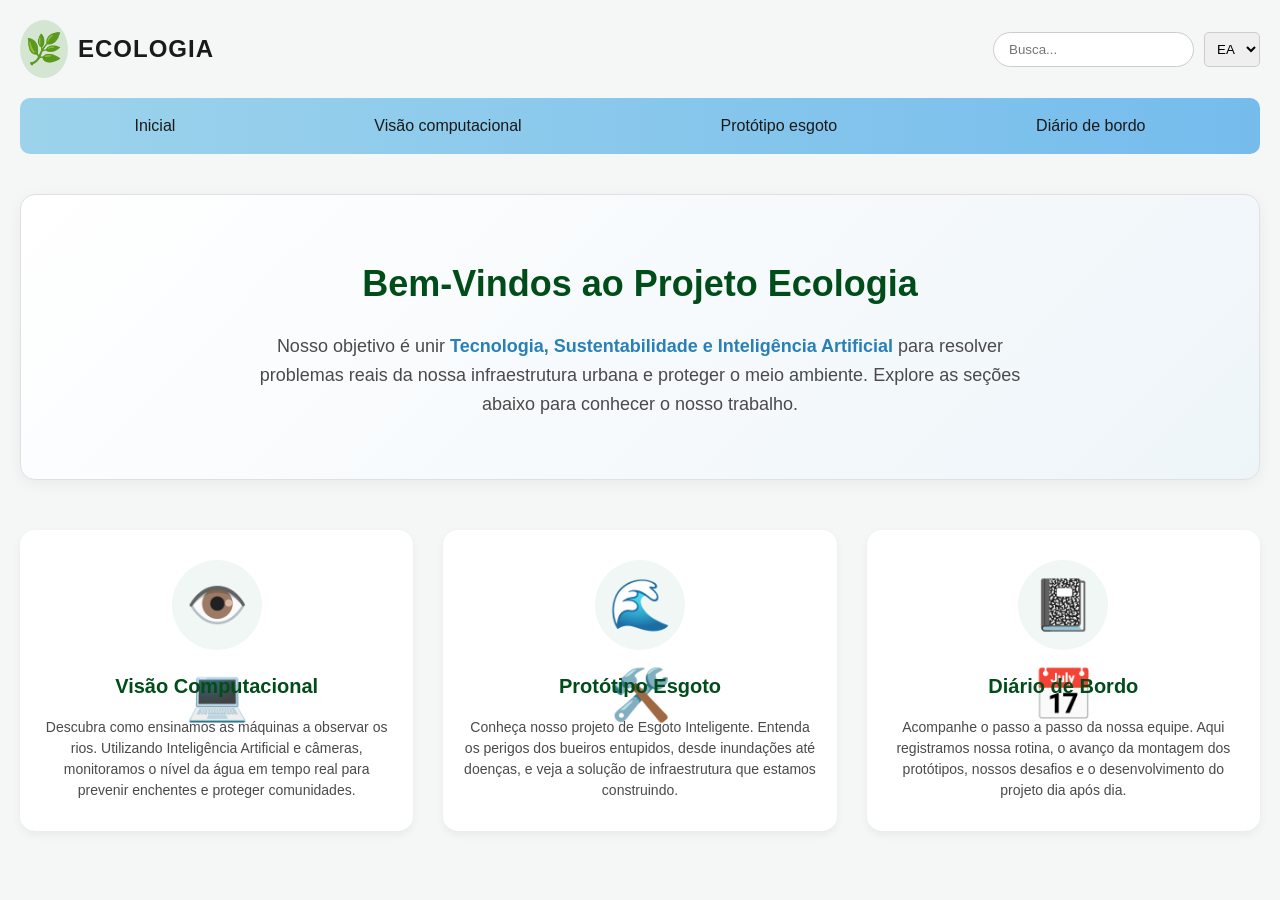
==== page/index.html @ fc94ed95 "remasterizada" ====
<!DOCTYPE html>

<html lang="pt-BR">

<head>

    <meta charset="UTF-8">

    <meta name="viewport" content="width=device-width, initial-scale=1.0">

    <title>Ecologia - Página Inicial</title>

    <style>

        :root {

            --bg-color: #f4f7f6;

            --text-dark: #1a1a1a;

            --text-gray: #4a4a4a;

            --nav-bg: #89c4f4;

            --card-bg: #ffffff;

            --accent-green: #004d1a;

            --accent-blue: #2980b9;

        }


        * {

            margin: 0;

            padding: 0;

            box-sizing: border-box;

            font-family: 'Segoe UI', Roboto, Helvetica, Arial, sans-serif;

        }


        body {

            background-color: var(--bg-color);

            color: var(--text-dark);

            line-height: 1.6;

        }


        .container {

            max-width: 1400px;

            margin: 0 auto;

            padding: 0 20px;

        }


        /* --- CABEÇALHO (Header) --- */

        header {

            display: flex;

            justify-content: space-between;

            align-items: center;

            padding: 20px 0;

        }


        .logo-area {

            display: flex;

            align-items: center;

            gap: 10px;

            font-size: 24px;

            font-weight: 800;

            letter-spacing: 1px;

        }


        .logo-icon {

            font-size: 30px;

            background: #d4e6d1;

            border-radius: 50%;

            padding: 5px;

        }


        .search-area {

            display: flex;

            gap: 10px;

        }


        .search-area input {

            padding: 8px 15px;

            border: 1px solid #ccc;

            border-radius: 20px;

            outline: none;

        }


        .search-area select {

            padding: 8px;

            border: 1px solid #ccc;

            border-radius: 5px;

        }


        /* --- MENU DE NAVEGAÇÃO --- */

        nav {

            background: linear-gradient(90deg, #9cd3eb 0%, #75bced 100%);

            border-radius: 10px;

            padding: 15px;

            margin-bottom: 40px;

        }


        nav ul {

            list-style: none;

            display: flex;

            justify-content: space-around;

        }


        nav ul li a {

            text-decoration: none;

            color: var(--text-dark);

            font-weight: 500;

            font-size: 16px;

        }


        nav ul li a:hover {

            opacity: 0.7;

            text-decoration: underline;

        }


        /* --- SEÇÃO DE BOAS-VINDAS (Hero) --- */

        .hero-home {

            background: linear-gradient(135deg, #ffffff 0%, #eef5f9 100%);

            border-radius: 15px;

            padding: 60px 40px;

            text-align: center;

            box-shadow: 0 4px 15px rgba(0,0,0,0.05);

            margin-bottom: 50px;

            border: 1px solid #e0e0e0;

        }


        .hero-home h1 {

            color: var(--accent-green);

            font-size: 36px;

            margin-bottom: 20px;

        }


        .hero-home p {

            color: var(--text-gray);

            font-size: 18px;

            max-width: 800px;

            margin: 0 auto;

        }


        .highlight-text {

            color: var(--accent-blue);

            font-weight: bold;

        }


        /* --- CARDS DE DESTAQUE (Links para as abas) --- */

        .features-grid {

            display: grid;

            grid-template-columns: repeat(3, 1fr);

            gap: 30px;

            margin-bottom: 60px;

        }


        .feature-card {

            background-color: var(--card-bg);

            border-radius: 15px;

            padding: 30px 20px;

            text-align: center;

            box-shadow: 0 4px 10px rgba(0,0,0,0.05);

            transition: transform 0.3s, box-shadow 0.3s;

            text-decoration: none; /* Porque faremos o card inteiro ser um link */

            color: inherit;

            display: flex;

            flex-direction: column;

            align-items: center;

        }


        .feature-card:hover {

            transform: translateY(-10px);

            box-shadow: 0 8px 20px rgba(0,0,0,0.1);

        }


        .feature-icon {

            font-size: 50px;

            margin-bottom: 20px;

            background: #f0f7f4;

            width: 90px;

            height: 90px;

            line-height: 90px;

            border-radius: 50%;

        }


        .feature-card h2 {

            font-size: 20px;

            color: var(--accent-green);

            margin-bottom: 15px;

        }


        .feature-card p {

            font-size: 14px;

            color: var(--text-gray);

            line-height: 1.5;

        }


        /* --- RODAPÉ --- */

        footer {

            background-color: #e5e5e5;

            padding: 20px 0;

            font-size: 13px;

            color: var(--text-gray);

        }


        .footer-content {

            display: flex;

            justify-content: space-between;

            align-items: center;

        }


        .footer-links {

            display: flex;

            gap: 15px;

        }


        .footer-links a {

            color: var(--text-gray);

            text-decoration: none;

        }


        /* --- RESPONSIVIDADE --- */

        @media (max-width: 900px) {

            .features-grid {

                grid-template-columns: repeat(1, 1fr);

            }

            .hero-home {

                padding: 40px 20px;

            }

            .hero-home h1 {

                font-size: 28px;

            }

        }


        @media (max-width: 768px) {

            nav ul {

                flex-direction: column;

                align-items: center;

                gap: 15px;

            }

            header {

                flex-direction: column;

                gap: 15px;

            }

        }

    </style>

</head>

<body>


    <div class="container">

        <header>

            <div class="logo-area">

                <span class="logo-icon">🌿</span>

                ECOLOGIA

            </div>

            <div class="search-area">

                <input type="text" placeholder="Busca...">

                <select>

                    <option>EA</option>

                </select>

            </div>

        </header>


        <nav>

            <ul>

                <li><a href="index.html">Inicial</a></li>

                <li><a href="visao.html">Visão computacional</a></li>

                <li><a href="prototipo.html">Protótipo esgoto</a></li>

                <li><a href="diario.html">Diário de bordo</a></li>

            </ul>

        </nav>


        <main>

            <section class="hero-home">

                <h1>Bem-Vindos ao Projeto Ecologia</h1>

                <p>Nosso objetivo é unir <span class="highlight-text">Tecnologia, Sustentabilidade e Inteligência Artificial</span> para resolver problemas reais da nossa infraestrutura urbana e proteger o meio ambiente. Explore as seções abaixo para conhecer o nosso trabalho.</p>

            </section>


            <section class="features-grid">

                

                <a href="visaocomputacional.html" class="feature-card">

                    <div class="feature-icon">👁️💻</div>

                    <h2>Visão Computacional</h2>

                    <p>Descubra como ensinamos as máquinas a observar os rios. Utilizando Inteligência Artificial e câmeras, monitoramos o nível da água em tempo real para prevenir enchentes e proteger comunidades.</p>

                </a>


                <a href="prototipoesgoto.html" class="feature-card">

                    <div class="feature-icon">🌊🛠️</div>

                    <h2>Protótipo Esgoto</h2>

                    <p>Conheça nosso projeto de Esgoto Inteligente. Entenda os perigos dos bueiros entupidos, desde inundações até doenças, e veja a solução de infraestrutura que estamos construindo.</p>

                </a>


                <a href="diariodebordo.html" class="feature-card">

                    <div class="feature-icon">📓📅</div>

                    <h2>Diário de Bordo</h2>

                    <p>Acompanhe o passo a passo da nossa equipe. Aqui registramos nossa rotina, o avanço da montagem dos protótipos, nossos desafios e o desenvolvimento do projeto dia após dia.</p>

                </a>

            </section>
        </main>
    </div>

</body>

</html>
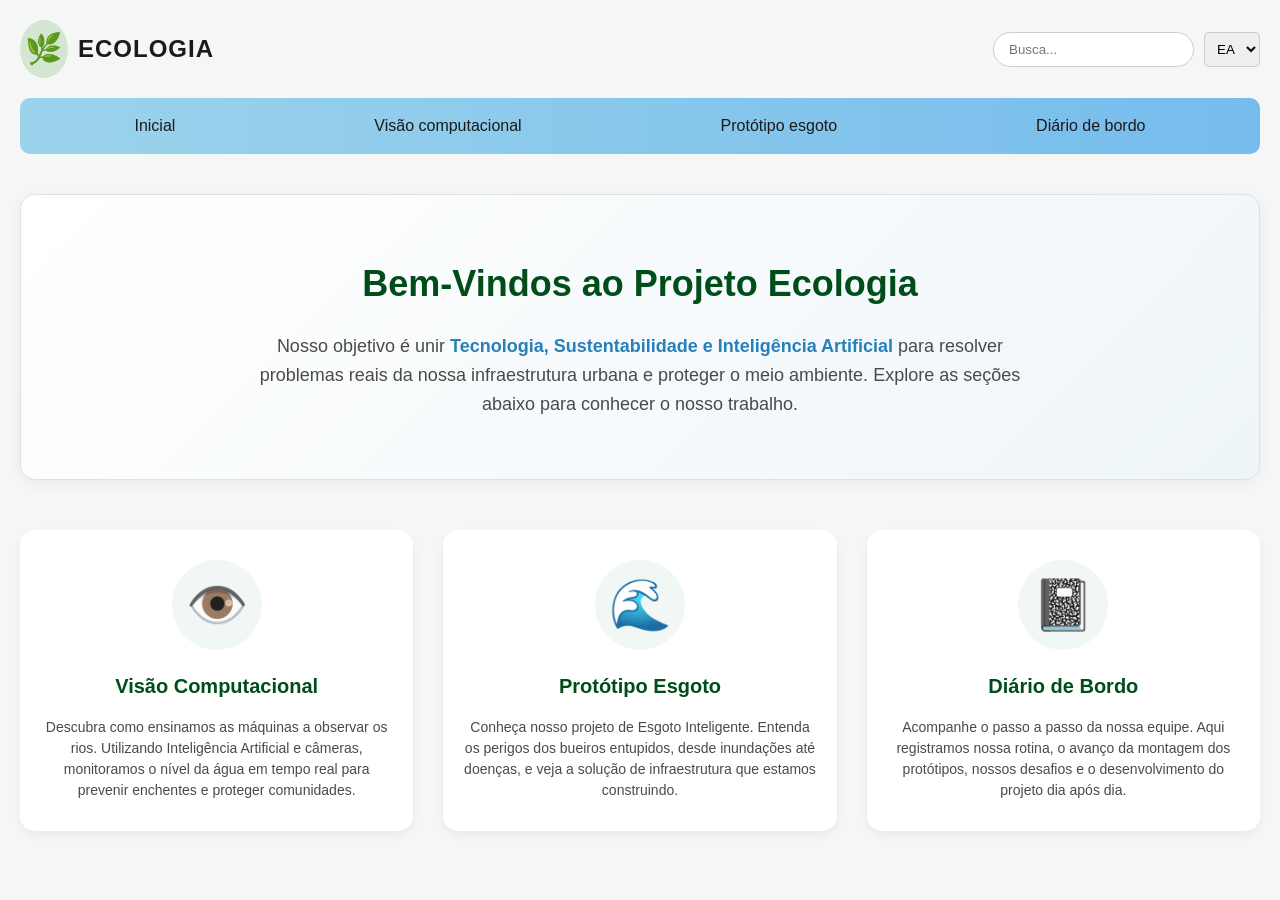
==== commit 74d5f3de: "tiraremoji" ====
--- a/page/index.html
+++ b/page/index.html
@@ -497,7 +497,7 @@
 
                 <a href="visaocomputacional.html" class="feature-card">
 
-                    <div class="feature-icon">👁️💻</div>
+                    <div class="feature-icon">👁️</div>
 
                     <h2>Visão Computacional</h2>
 
@@ -508,7 +508,7 @@
 
                 <a href="prototipoesgoto.html" class="feature-card">
 
-                    <div class="feature-icon">🌊🛠️</div>
+                    <div class="feature-icon">🌊</div>
 
                     <h2>Protótipo Esgoto</h2>
 
@@ -519,7 +519,7 @@
 
                 <a href="diariodebordo.html" class="feature-card">
 
-                    <div class="feature-icon">📓📅</div>
+                    <div class="feature-icon">📓</div>
 
                     <h2>Diário de Bordo</h2>
 
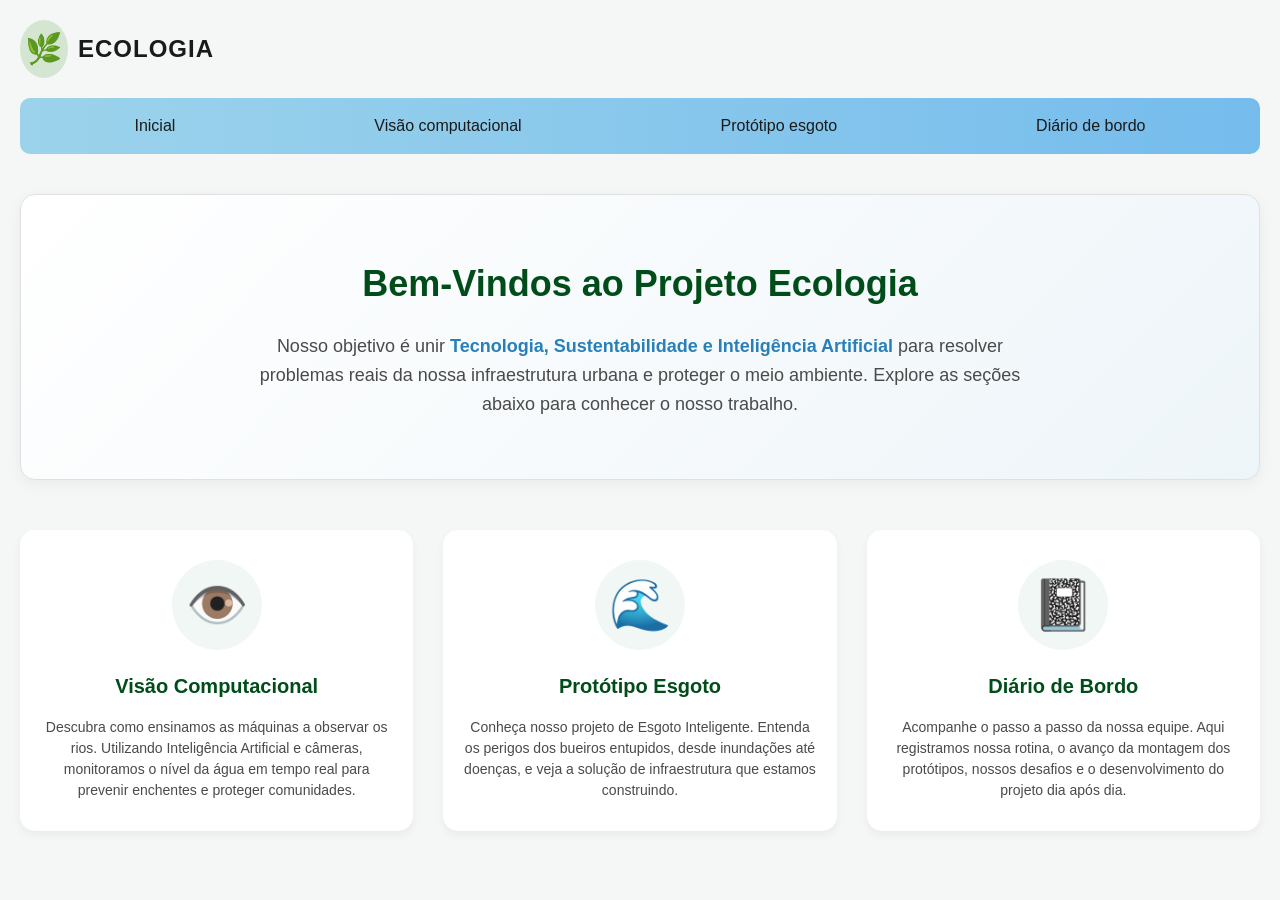
==== commit a888b62f: "favicon" ====
--- a/page/index.html
+++ b/page/index.html
@@ -3,13 +3,10 @@
 <html lang="pt-BR">
 
 <head>
-
+    <link rel="icon" href="/ChatGPT Image 19 de jun. de 2026, 16_13_47.png" type="image/x-icon">
     <meta charset="UTF-8">
-
     <meta name="viewport" content="width=device-width, initial-scale=1.0">
-
     <title>Ecologia - Página Inicial</title>
-
     <style>
 
         :root {
@@ -447,22 +444,7 @@
                 ECOLOGIA
 
             </div>
-
-            <div class="search-area">
-
-                <input type="text" placeholder="Busca...">
-
-                <select>
-
-                    <option>EA</option>
-
-                </select>
-
-            </div>
-
         </header>
-
-
         <nav>
 
             <ul>
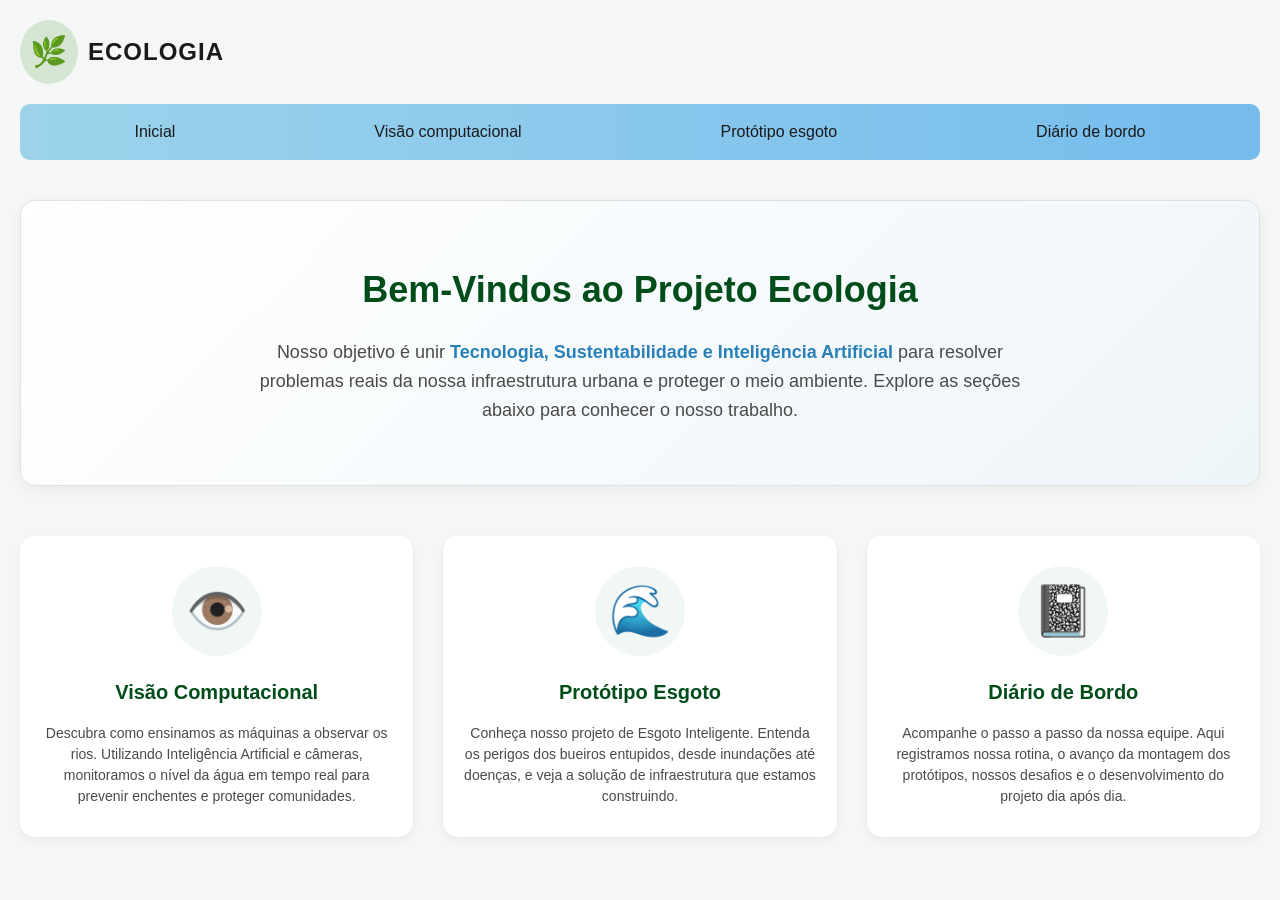
==== commit d1796aed: "tamanho da logo" ====
--- a/page/index.html
+++ b/page/index.html
@@ -96,15 +96,12 @@
 
 
         .logo-icon {
-
             font-size: 30px;
-
             background: #d4e6d1;
-
             border-radius: 50%;
-
-            padding: 5px;
-
+            padding: 8px;
+            padding-right: 10px;
+            padding-left: 10px;
         }
 
 
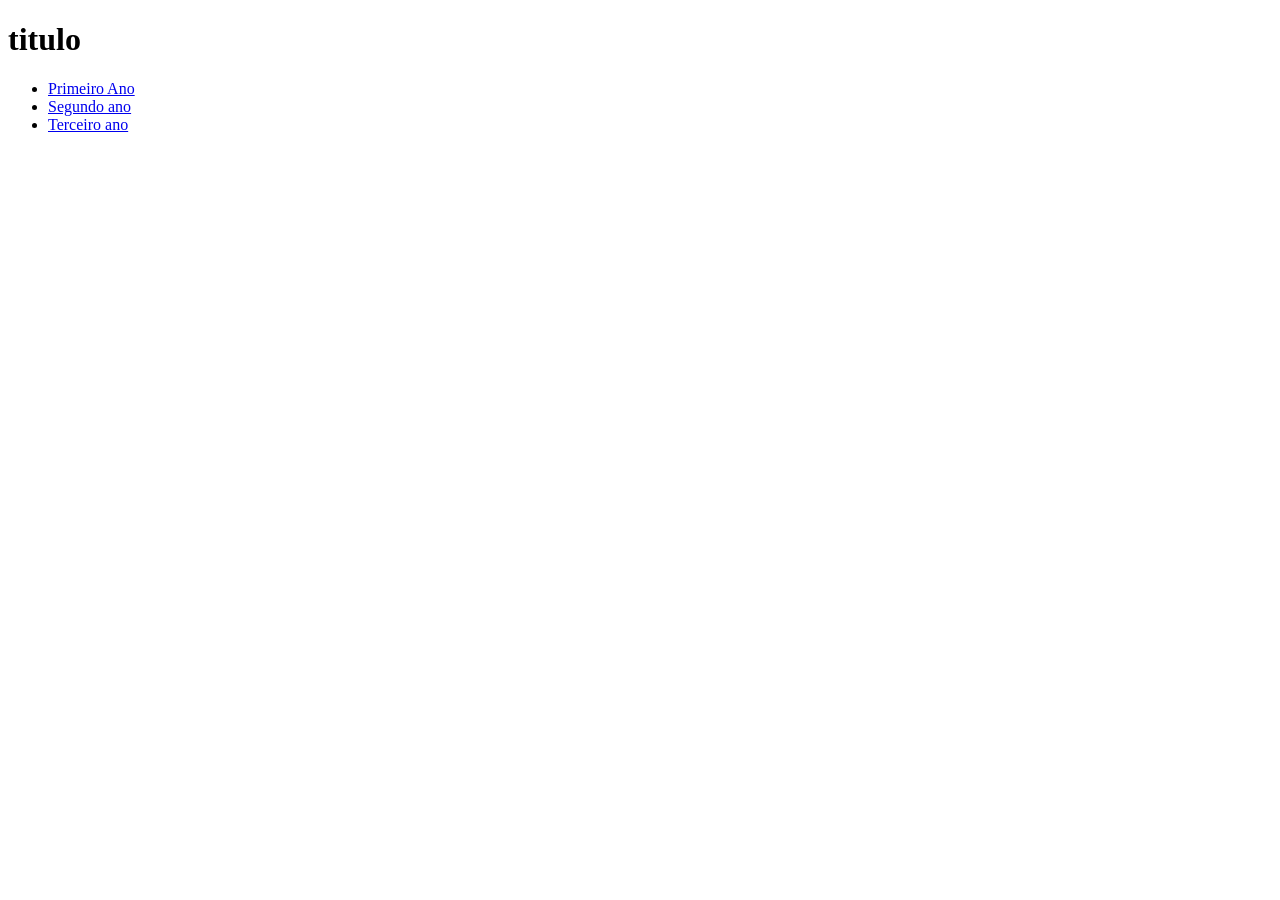
==== commit f30a9ac3: "atualização para feira de robotica" ====
--- a/page/index.html
+++ b/page/index.html
@@ -1,515 +1,16 @@
 <!DOCTYPE html>
-
-<html lang="pt-BR">
-
+<html lang="en">
 <head>
-    <link rel="icon" href="/ChatGPT Image 19 de jun. de 2026, 16_13_47.png" type="image/x-icon">
     <meta charset="UTF-8">
-    <meta name="viewport" content="width=device-width, initial-scale=1.0">
-    <title>Ecologia - Página Inicial</title>
-    <style>
-
-        :root {
-
-            --bg-color: #f4f7f6;
-
-            --text-dark: #1a1a1a;
-
-            --text-gray: #4a4a4a;
-
-            --nav-bg: #89c4f4;
-
-            --card-bg: #ffffff;
-
-            --accent-green: #004d1a;
-
-            --accent-blue: #2980b9;
-
-        }
-
-
-        * {
-
-            margin: 0;
-
-            padding: 0;
-
-            box-sizing: border-box;
-
-            font-family: 'Segoe UI', Roboto, Helvetica, Arial, sans-serif;
-
-        }
-
-
-        body {
-
-            background-color: var(--bg-color);
-
-            color: var(--text-dark);
-
-            line-height: 1.6;
-
-        }
-
-
-        .container {
-
-            max-width: 1400px;
-
-            margin: 0 auto;
-
-            padding: 0 20px;
-
-        }
-
-
-        /* --- CABEÇALHO (Header) --- */
-
-        header {
-
-            display: flex;
-
-            justify-content: space-between;
-
-            align-items: center;
-
-            padding: 20px 0;
-
-        }
-
-
-        .logo-area {
-
-            display: flex;
-
-            align-items: center;
-
-            gap: 10px;
-
-            font-size: 24px;
-
-            font-weight: 800;
-
-            letter-spacing: 1px;
-
-        }
-
-
-        .logo-icon {
-            font-size: 30px;
-            background: #d4e6d1;
-            border-radius: 50%;
-            padding: 8px;
-            padding-right: 10px;
-            padding-left: 10px;
-        }
-
-
-        .search-area {
-
-            display: flex;
-
-            gap: 10px;
-
-        }
-
-
-        .search-area input {
-
-            padding: 8px 15px;
-
-            border: 1px solid #ccc;
-
-            border-radius: 20px;
-
-            outline: none;
-
-        }
-
-
-        .search-area select {
-
-            padding: 8px;
-
-            border: 1px solid #ccc;
-
-            border-radius: 5px;
-
-        }
-
-
-        /* --- MENU DE NAVEGAÇÃO --- */
-
-        nav {
-
-            background: linear-gradient(90deg, #9cd3eb 0%, #75bced 100%);
-
-            border-radius: 10px;
-
-            padding: 15px;
-
-            margin-bottom: 40px;
-
-        }
-
-
-        nav ul {
-
-            list-style: none;
-
-            display: flex;
-
-            justify-content: space-around;
-
-        }
-
-
-        nav ul li a {
-
-            text-decoration: none;
-
-            color: var(--text-dark);
-
-            font-weight: 500;
-
-            font-size: 16px;
-
-        }
-
-
-        nav ul li a:hover {
-
-            opacity: 0.7;
-
-            text-decoration: underline;
-
-        }
-
-
-        /* --- SEÇÃO DE BOAS-VINDAS (Hero) --- */
-
-        .hero-home {
-
-            background: linear-gradient(135deg, #ffffff 0%, #eef5f9 100%);
-
-            border-radius: 15px;
-
-            padding: 60px 40px;
-
-            text-align: center;
-
-            box-shadow: 0 4px 15px rgba(0,0,0,0.05);
-
-            margin-bottom: 50px;
-
-            border: 1px solid #e0e0e0;
-
-        }
-
-
-        .hero-home h1 {
-
-            color: var(--accent-green);
-
-            font-size: 36px;
-
-            margin-bottom: 20px;
-
-        }
-
-
-        .hero-home p {
-
-            color: var(--text-gray);
-
-            font-size: 18px;
-
-            max-width: 800px;
-
-            margin: 0 auto;
-
-        }
-
-
-        .highlight-text {
-
-            color: var(--accent-blue);
-
-            font-weight: bold;
-
-        }
-
-
-        /* --- CARDS DE DESTAQUE (Links para as abas) --- */
-
-        .features-grid {
-
-            display: grid;
-
-            grid-template-columns: repeat(3, 1fr);
-
-            gap: 30px;
-
-            margin-bottom: 60px;
-
-        }
-
-
-        .feature-card {
-
-            background-color: var(--card-bg);
-
-            border-radius: 15px;
-
-            padding: 30px 20px;
-
-            text-align: center;
-
-            box-shadow: 0 4px 10px rgba(0,0,0,0.05);
-
-            transition: transform 0.3s, box-shadow 0.3s;
-
-            text-decoration: none; /* Porque faremos o card inteiro ser um link */
-
-            color: inherit;
-
-            display: flex;
-
-            flex-direction: column;
-
-            align-items: center;
-
-        }
-
-
-        .feature-card:hover {
-
-            transform: translateY(-10px);
-
-            box-shadow: 0 8px 20px rgba(0,0,0,0.1);
-
-        }
-
-
-        .feature-icon {
-
-            font-size: 50px;
-
-            margin-bottom: 20px;
-
-            background: #f0f7f4;
-
-            width: 90px;
-
-            height: 90px;
-
-            line-height: 90px;
-
-            border-radius: 50%;
-
-        }
-
-
-        .feature-card h2 {
-
-            font-size: 20px;
-
-            color: var(--accent-green);
-
-            margin-bottom: 15px;
-
-        }
-
-
-        .feature-card p {
-
-            font-size: 14px;
-
-            color: var(--text-gray);
-
-            line-height: 1.5;
-
-        }
-
-
-        /* --- RODAPÉ --- */
-
-        footer {
-
-            background-color: #e5e5e5;
-
-            padding: 20px 0;
-
-            font-size: 13px;
-
-            color: var(--text-gray);
-
-        }
-
-
-        .footer-content {
-
-            display: flex;
-
-            justify-content: space-between;
-
-            align-items: center;
-
-        }
-
-
-        .footer-links {
-
-            display: flex;
-
-            gap: 15px;
-
-        }
-
-
-        .footer-links a {
-
-            color: var(--text-gray);
-
-            text-decoration: none;
-
-        }
-
-
-        /* --- RESPONSIVIDADE --- */
-
-        @media (max-width: 900px) {
-
-            .features-grid {
-
-                grid-template-columns: repeat(1, 1fr);
-
-            }
-
-            .hero-home {
-
-                padding: 40px 20px;
-
-            }
-
-            .hero-home h1 {
-
-                font-size: 28px;
-
-            }
-
-        }
-
-
-        @media (max-width: 768px) {
-
-            nav ul {
-
-                flex-direction: column;
-
-                align-items: center;
-
-                gap: 15px;
-
-            }
-
-            header {
-
-                flex-direction: column;
-
-                gap: 15px;
-
-            }
-
-        }
-
-    </style>
-
+    <meta name="viewport" content="width= , initial-scale=1.0">
+    <title>Document</title>
 </head>
-
 <body>
-
-
-    <div class="container">
-
-        <header>
-
-            <div class="logo-area">
-
-                <span class="logo-icon">🌿</span>
-
-                ECOLOGIA
-
-            </div>
-        </header>
-        <nav>
-
-            <ul>
-
-                <li><a href="index.html">Inicial</a></li>
-
-                <li><a href="visao.html">Visão computacional</a></li>
-
-                <li><a href="prototipo.html">Protótipo esgoto</a></li>
-
-                <li><a href="diario.html">Diário de bordo</a></li>
-
-            </ul>
-
-        </nav>
-
-
-        <main>
-
-            <section class="hero-home">
-
-                <h1>Bem-Vindos ao Projeto Ecologia</h1>
-
-                <p>Nosso objetivo é unir <span class="highlight-text">Tecnologia, Sustentabilidade e Inteligência Artificial</span> para resolver problemas reais da nossa infraestrutura urbana e proteger o meio ambiente. Explore as seções abaixo para conhecer o nosso trabalho.</p>
-
-            </section>
-
-
-            <section class="features-grid">
-
-                
-
-                <a href="visaocomputacional.html" class="feature-card">
-
-                    <div class="feature-icon">👁️</div>
-
-                    <h2>Visão Computacional</h2>
-
-                    <p>Descubra como ensinamos as máquinas a observar os rios. Utilizando Inteligência Artificial e câmeras, monitoramos o nível da água em tempo real para prevenir enchentes e proteger comunidades.</p>
-
-                </a>
-
-
-                <a href="prototipoesgoto.html" class="feature-card">
-
-                    <div class="feature-icon">🌊</div>
-
-                    <h2>Protótipo Esgoto</h2>
-
-                    <p>Conheça nosso projeto de Esgoto Inteligente. Entenda os perigos dos bueiros entupidos, desde inundações até doenças, e veja a solução de infraestrutura que estamos construindo.</p>
-
-                </a>
-
-
-                <a href="diariodebordo.html" class="feature-card">
-
-                    <div class="feature-icon">📓</div>
-
-                    <h2>Diário de Bordo</h2>
-
-                    <p>Acompanhe o passo a passo da nossa equipe. Aqui registramos nossa rotina, o avanço da montagem dos protótipos, nossos desafios e o desenvolvimento do projeto dia após dia.</p>
-
-                </a>
-
-            </section>
-        </main>
-    </div>
-
+    <h1>titulo</h1>
+        <ul>
+            <li><a href="1 ano/index.html">Primeiro Ano</a>
+            <li><a href="#">Segundo ano</a>
+            <li><a href="#">Terceiro ano</a>
+        </ul>
 </body>
-
 </html>
